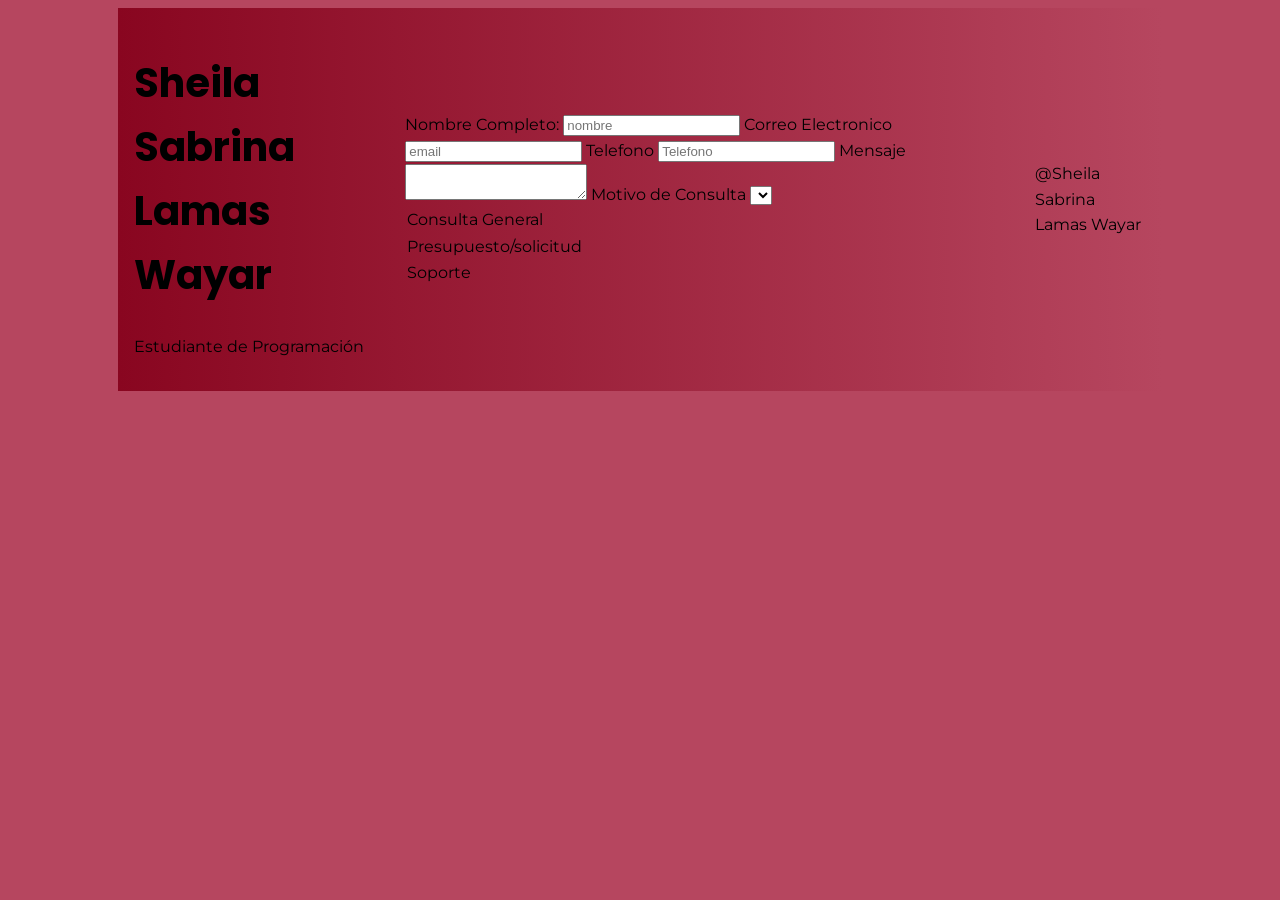
==== contacto.html @ 8fd0b3fa "Primer commit" ====
<!DOCTYPE html>
<html lang="es">
    <head>
        <meta charset="UTF-8">
        <meta name="viewport" content="width= device-width, initial-scale = 1.0">
        <title> Navbar con Flexbox</title>
        <link rel="stylesheet" href="style.css">
        <link href="https://fonts.googleapis.com/css2?family=Montserrat:wght@400;700&family=Poppins:wght@600&display=swap" rel="stylesheet">
        <header>
            <div>
                <h1>Sheila Sabrina Lamas Wayar</h1>
                <p>Estudiante de Programación</p>
            </div>
        <body>
            <form>
        <form action="Registro" method="past">
            <label for="Nombre"> Nombre Completo: </label>
            <input type="text" id="name" name="Nombre"
            placeholder="nombre"required minlength="3">
            <label for="Email"> Correo Electronico </label>
            <input type="Email" id="Email" name="Email"
            placeholder="email"required>
            <label for="Telefono">Telefono</label>
            <input type="Telefono" id="Telefono" name="Telefono"
            placeholder="Telefono"required>
            <label for="Mensaje">Mensaje</label>
            <textarea id="Mensaje" name="Mensaje" minlength="10"required></textarea>
            <label for="Motivo">Motivo de Consulta</label> <select id="Motivo" name="Motivo">
                <select>
                <option value="Consulta_General">Consulta General</option>
                <option value="Presupuesto">Presupuesto/solicitud</option>
                <option value="Soporte">Soporte</option>
            </select>
         </form>
          <footer>
        <p>@Sheila Sabrina Lamas Wayar</p>
    </footer>
---- style.css ----
:root {
--color-primary: #890620;
--color-secondary: #b6465f;
--color-accent: #d65d45;
--color-text: #ebe3e3;
--radius: 8px;
--shadow: 0 2px 8px rgba(0,0,0,0.1);
--font-main: "Inter", "Segoe UI", Arial, sans-serif;
}
header {
        display: flex;
        justify-content: space-between;
        align-items: center;
        width: 80%;
        margin: 0 auto;
        background: linear-gradient(to right, #890620, #b6465f);
        padding: 1rem;
       }
.header-content {
  display: flex;
  align-items: center;
}

.header-content img {
  margin-left: 20px;
  border-radius: 50%;
}

.nav-links {
  display: flex;
  justify-content: center;
  gap: 20px;
}

.nav-links button {
  padding: 10px 20px;
  border: none;
  border-radius: var(--radius);
  background-color: var(--color-primary);
  transition: background 0.3s ease;
}

.nav-links button a {
  color: var(--color-text);
  text-decoration: none;
  font-weight: bold;
}

.nav-links button:hover {
  background-color: var(--color-accent);
  transform: scale(1.03);
}
body {
      background-color: var(--color-secondary);
      font-family: 'Montserrat', sans-serif;
      font-size: 16px;
      line-height: 1.6;}
    
      h1, h2, h3 {
      font-family: 'Poppins', sans-serif;}   
      /* Tamaños con rem */
      h1 { font-size: 2.5rem; }
      h2 { font-size: 1.8rem; }
      h3 { font-size: 1.3rem; }

.boton {
    background-color: var(--color-primary);
    color: var(--color-text);
    padding: 10px 20px;
    border: none;
    border-radius: var(--radius);
    transition: background 0.3s ease;
}
.boton:hover {
    background-color: var(--color-accent);
    transform: scale(1.3);}
.caja {
    max-width: 680px;
    margin: 20px auto;
    padding: 30px;
    background: linear-gradient(to bottom, #ff7e5f, #feb47b);
    border-radius: 10px;
    box-shadow: 0 4px 15px rgba(0,0,0,0.2);
    text-align: center;
    color: #333;
    border: 2px solid #fff;
}
.contenedor {
  display: flex; flex-wrap: wrap;
  gap: 1.25rem;
  padding: 2rem;

}
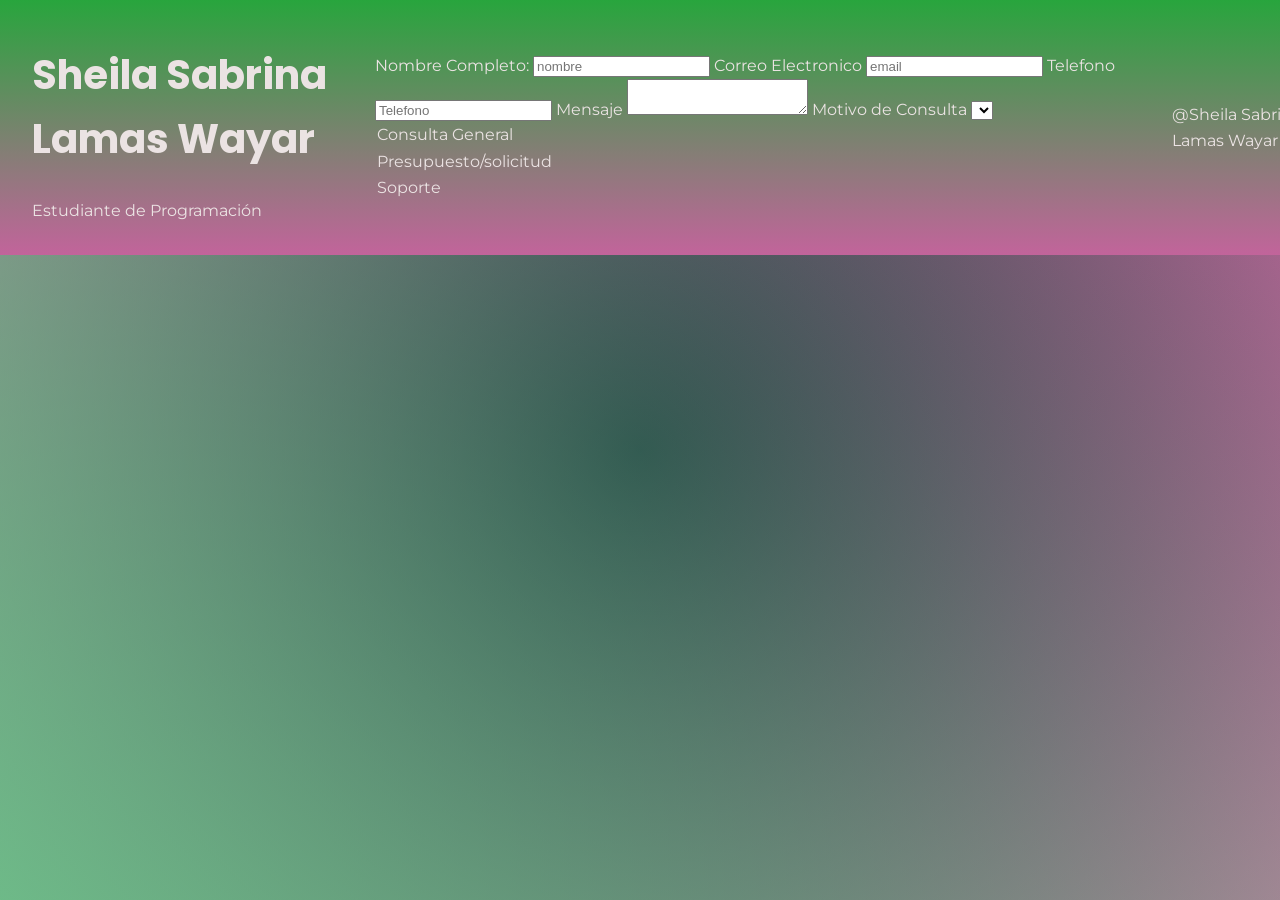
==== commit 33267a25: "Agrega navbar" ====
--- a/contacto.html
+++ b/contacto.html
@@ -3,7 +3,7 @@
     <head>
         <meta charset="UTF-8">
         <meta name="viewport" content="width= device-width, initial-scale = 1.0">
-        <title> Navbar con Flexbox</title>
+        <title>Formulario de contacto</title>
         <link rel="stylesheet" href="style.css">
         <link href="https://fonts.googleapis.com/css2?family=Montserrat:wght@400;700&family=Poppins:wght@600&display=swap" rel="stylesheet">
         <header>
--- a/style.css
+++ b/style.css
@@ -1,60 +1,75 @@
 :root {
---color-primary: #890620;
---color-secondary: #b6465f;
---color-accent: #d65d45;
+--color-primary: #49078b;
+--color-secondary: #1f5a38;
+--color-third: #28a53d;
+--color-accent: #c2649b;
 --color-text: #ebe3e3;
 --radius: 8px;
 --shadow: 0 2px 8px rgba(0,0,0,0.1);
 --font-main: "Inter", "Segoe UI", Arial, sans-serif;
+--color-header-text:#ffffff;
 }
+
 header {
+        background: linear-gradient(var(--color-third),var(--color-accent));
         display: flex;
         justify-content: space-between;
         align-items: center;
-        width: 80%;
         margin: 0 auto;
-        background: linear-gradient(to right, #890620, #b6465f);
-        padding: 1rem;
-       }
-.header-content {
-  display: flex;
-  align-items: center;
+        background-color: var(--color-primary);
+        padding: 1rem 2rem;
+        width: 100%;
+
+       }    
+.sidebar{
+    margin: 0 auto;
+    padding: 0,5rem;
 }
-
-.header-content img {
-  margin-left: 20px;
-  border-radius: 50%;
+.hero {
+    display: flex;
+    justify-content: center;
+    align-items: center;
+    min-height: 80vh;
+    text-align: center;
+    background: linear-gradient(135deg, var(--color-primary), var(--color-secondary));
+    color: white;
+    padding: 1rem;
 }
-
-.nav-links {
-  display: flex;
-  justify-content: center;
-  gap: 20px;
+.hero-contenido h1 {
+    font-size: 3.5rem;
+    margin-bottom: 0.5rem;
+    font-weight: 700;
 }
-
-.nav-links button {
-  padding: 10px 20px;
-  border: none;
-  border-radius: var(--radius);
-  background-color: var(--color-primary);
-  transition: background 0.3s ease;
+.hero-contenido h2 {
+    font-size: 1.8rem;
+    margin-bottom: 1rem;
+    color: var(--color-accent);
+    font-weight: 400;
 }
-
-.nav-links button a {
-  color: var(--color-text);
-  text-decoration: none;
-  font-weight: bold;
+.boton-cta {
+    display: inline-block;
+    background-color: var(--color-accent);
+    color: white;
+    padding: 12px 28px;
+    border-radius: var(--radius);
+    font-weight: 600;
+    transition: all 0.3s ease;
 }
-
-.nav-links button:hover {
-  background-color: var(--color-accent);
-  transform: scale(1.03);
+.boton-cta:hover{
+    background-color: #fff;
+    color: var(--color-primary);
+    transform: scale(1.05);
 }
 body {
-      background-color: var(--color-secondary);
+      background: linear-gradient(45deg, rgba(74,222,128,0.7), transparent),
+      radial-gradient(circle, #271539, #c2649b);
+     background-attachment: fixed;
       font-family: 'Montserrat', sans-serif;
       font-size: 16px;
-      line-height: 1.6;}
+      line-height: 1.6;
+      margin: 0;
+      color: var(--color-text);
+}
     
       h1, h2, h3 {
       font-family: 'Poppins', sans-serif;}   
@@ -62,7 +77,39 @@
       h1 { font-size: 2.5rem; }
       h2 { font-size: 1.8rem; }
       h3 { font-size: 1.3rem; }
-
+.servicios {
+    padding: 2rem;
+}
+.servicios h2 {
+    text-align: center;
+    margin-bottom: 2rem;
+}
+.contenedor-tarjetas {
+    display: flex;
+    flex-wrap: wrap;
+    gap: 1.5rem;
+    justify-content: center;
+}
+.tarjeta {
+    flex: 1 1 280px;
+    padding: 1.5rem;
+    border-radius: 12px;
+    box-shadow: 0 4px 6px rgba(0,0,0,0.1);
+    background-color: var(--color-text);
+    transition: transform 0.3s ease, box-shadow  0.3s ease;
+}
+.tarjeta h3 {
+    margin-top: 0;
+    color: var(--color-accent);
+}
+.tarjeta p {
+    color: var(--color-secondary);
+    line-height: 1.6;
+}
+.tarjeta :hover {
+    transform: translateY(-4px);
+    box-shadow: 1 10px 15px rgba(0,0,0,0.2);
+}
 .boton {
     background-color: var(--color-primary);
     color: var(--color-text);
@@ -78,16 +125,15 @@
     max-width: 680px;
     margin: 20px auto;
     padding: 30px;
-    background: linear-gradient(to bottom, #ff7e5f, #feb47b);
+    background: linear-gradient( var(--color-accent),var(--color-third), var(--color-secondary));
     border-radius: 10px;
     box-shadow: 0 4px 15px rgba(0,0,0,0.2);
     text-align: center;
-    color: #333;
+    color: #e6dcdc;
     border: 2px solid #fff;
 }
 .contenedor {
   display: flex; flex-wrap: wrap;
   gap: 1.25rem;
   padding: 2rem;
-
 }
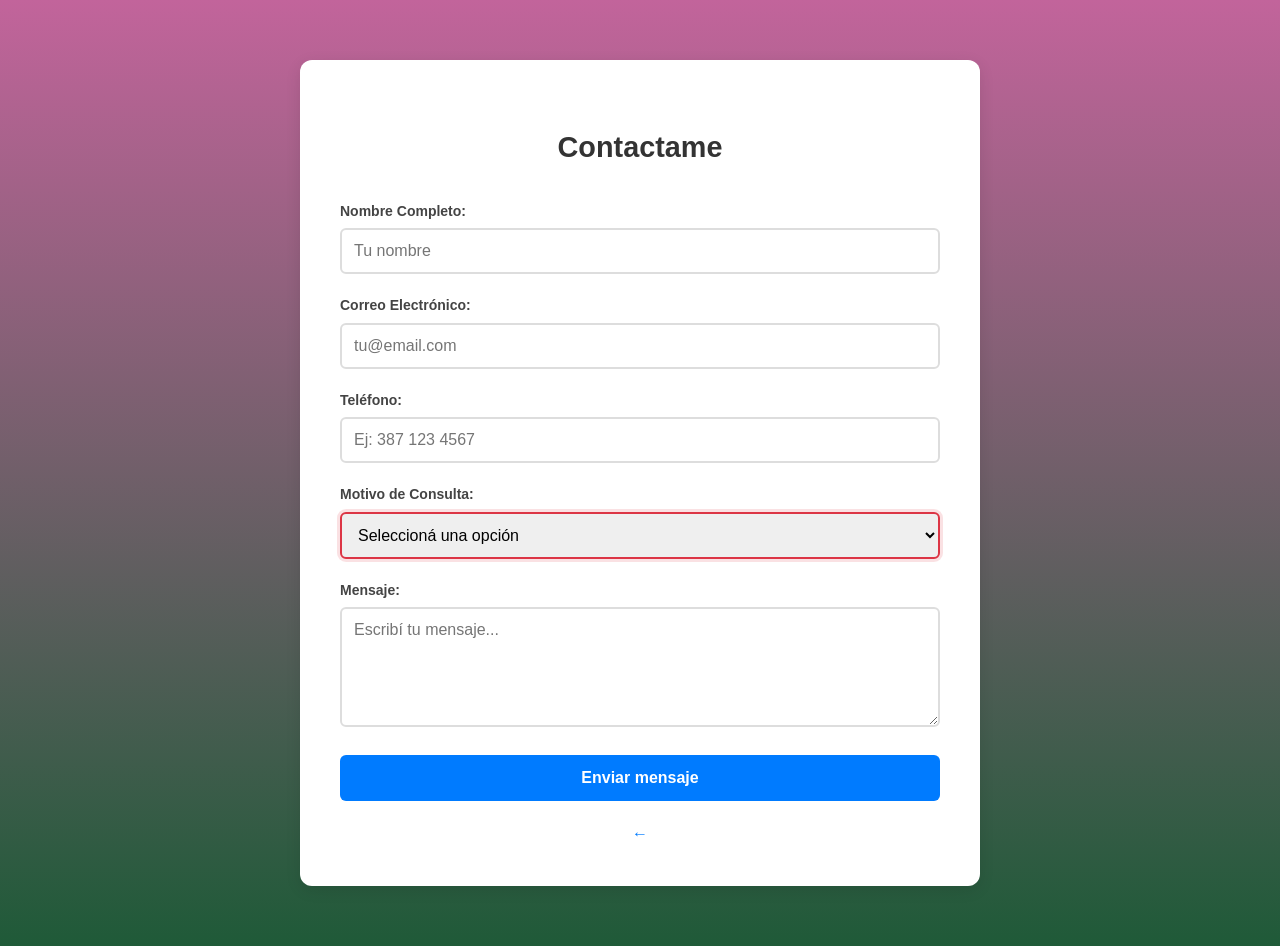
==== commit ebab8ccc: "Agregar hero section" ====
--- a/contacto.html
+++ b/contacto.html
@@ -1,37 +1,35 @@
 <!DOCTYPE html>
 <html lang="es">
-    <head>
-        <meta charset="UTF-8">
-        <meta name="viewport" content="width= device-width, initial-scale = 1.0">
-        <title>Formulario de contacto</title>
-        <link rel="stylesheet" href="style.css">
-        <link href="https://fonts.googleapis.com/css2?family=Montserrat:wght@400;700&family=Poppins:wght@600&display=swap" rel="stylesheet">
-        <header>
-            <div>
-                <h1>Sheila Sabrina Lamas Wayar</h1>
-                <p>Estudiante de Programación</p>
-            </div>
-        <body>
-            <form>
-        <form action="Registro" method="past">
-            <label for="Nombre"> Nombre Completo: </label>
-            <input type="text" id="name" name="Nombre"
-            placeholder="nombre"required minlength="3">
-            <label for="Email"> Correo Electronico </label>
-            <input type="Email" id="Email" name="Email"
-            placeholder="email"required>
-            <label for="Telefono">Telefono</label>
-            <input type="Telefono" id="Telefono" name="Telefono"
-            placeholder="Telefono"required>
-            <label for="Mensaje">Mensaje</label>
-            <textarea id="Mensaje" name="Mensaje" minlength="10"required></textarea>
-            <label for="Motivo">Motivo de Consulta</label> <select id="Motivo" name="Motivo">
-                <select>
+<head>
+    <meta charset="UTF-8">
+    <meta name="viewport" content="width=device-width, initial-scale=1.0">
+    <title>Contacto - Sheila Wayar</title>
+    <link rel="stylesheet" href="style.css">
+</head>
+<body class="pagina-contacto">
+    <div class="contenedor-form">
+        <h2>Contactame</h2>
+        <form action="Registro" method="post" class="form-contacto">
+            <label for="nombre">Nombre Completo:</label>
+            <input type="text" id="nombre" name="nombre" placeholder="Tu nombre" required minlength="3">
+            
+            <label for="email">Correo Electrónico:</label>
+            <input type="email" id="email" name="email" placeholder="tu@email.com" required>
+            
+            <label for="telefono">Teléfono:</label>
+            <input type="tel" id="telefono" name="telefono" placeholder="Ej: 387 123 4567" required>
+            
+            <label for="motivo">Motivo de Consulta:</label>
+            <select id="motivo" name="motivo" required>
+                <option value="">Seleccioná una opción</option>
                 <option value="Consulta_General">Consulta General</option>
-                <option value="Presupuesto">Presupuesto/solicitud</option>
+                <option value="Presupuesto">Presupuesto / Solicitud</option>
                 <option value="Soporte">Soporte</option>
             </select>
-         </form>
-          <footer>
-        <p>@Sheila Sabrina Lamas Wayar</p>
-    </footer>+            
+            <label for="mensaje">Mensaje:</label>
+            <textarea id="mensaje" name="mensaje" placeholder="Escribí tu mensaje..." minlength="10" required></textarea>
+            
+            <button type="submit" class="boton-cta">Enviar mensaje</button>
+        </form>
+        <a href="index.html" class="link-volver">←
--- a/style.css
+++ b/style.css
@@ -7,23 +7,39 @@
 --radius: 8px;
 --shadow: 0 2px 8px rgba(0,0,0,0.1);
 --font-main: "Inter", "Segoe UI", Arial, sans-serif;
---color-header-text:#ffffff;
+--color-header-text:#eae6eb;
 }
 
 header {
-        background: linear-gradient(var(--color-third),var(--color-accent));
-        display: flex;
+      display: flex;
         justify-content: space-between;
         align-items: center;
         margin: 0 auto;
         background-color: var(--color-primary);
         padding: 1rem 2rem;
         width: 100%;
-
        }    
 .sidebar{
+   color:var(--color-header-text);
     margin: 0 auto;
     padding: 0,5rem;
+    font-family: var(--font-main);
+    font-weight: 400;
+}
+.nav-links {
+    display: flex;
+    gap: 35rem;
+}
+.nav-links a{
+    color: var(--color-header-text);
+    text-decoration: none;
+    font-weight: 600;
+    font-size: 1rem;
+    transition: all 0.3s ease;
+}
+.nav-links a:hover{
+    color: var(--color-accent);
+    transform: translateY(-2px);
 }
 .hero {
     display: flex;
@@ -136,4 +152,126 @@
   display: flex; flex-wrap: wrap;
   gap: 1.25rem;
   padding: 2rem;
+}
+footer{
+    display: flex;
+    padding: 0.5rem;
+    margin:auto;
+    background-color: var(--color-secondary);
+}
+.pagina-contacto {
+  background:linear-gradient(var(--color-accent),var(--color-secondary));
+  font-family: 'Montserrat', sans-serif;
+  padding: 20px;
+}
+
+.contenedor-form {
+  max-width: 600px;
+  margin: 40px auto;
+  background: white;
+  padding: 40px;
+  border-radius: 12px;
+  box-shadow: 0 4px 15px rgba(0,0,0,0.1);
+}
+
+.contenedor-form h2 {
+  text-align: center;
+  margin-bottom: 30px;
+  color: #333;
+}
+
+.form-contacto label {
+  display: block;
+  margin-bottom: 6px;
+  font-weight: 600;
+  color: #444;
+  font-size: 14px;
+}
+
+.form-contacto input,
+.form-contacto textarea,
+.form-contacto select {
+  width: 100%;
+  padding: 12px;
+  margin-bottom: 20px;
+  border: 2px solid #ddd;
+  border-radius: 6px;
+  font-size: 16px;
+  font-family: 'Montserrat', sans-serif;
+  box-sizing: border-box; /* Importante para que no se desborde */
+}
+
+.form-contacto input:focus,
+.form-contacto textarea:focus,
+.form-contacto select:focus {
+  border-color: #007bff;
+  outline: none;
+  box-shadow: 0 0 0 3px rgba(0, 123, 255, 0.1);
+}
+
+.form-contacto textarea {
+  min-height: 120px;
+  resize: vertical;
+}
+
+.form-contacto .boton-cta {
+  width: 100%;
+  padding: 14px;
+  background: #007bff;
+  color: white;
+  border: none;
+  border-radius: 6px;
+  font-size: 16px;
+  font-weight: 700;
+  cursor: pointer;
+  position: relative;
+  overflow: hidden;
+  transition: background 0.3s;
+}
+
+.form-contacto .boton-cta:hover {
+  background: #0056b3;
+}
+
+.link-volver {
+  display: block;
+  text-align: center;
+  margin-top: 20px;
+  color: #007bff;
+  text-decoration: none;
+}
+.link-volver:hover {
+  text-decoration: underline;
+}
+/* ---- VALIDACIÓN DEL FORM ---- */
+.form-contacto input,
+.form-contacto textarea,
+.form-contacto select {
+  transition: border-color 0.3s, box-shadow 0.3s;
+}
+
+/* Cuando el usuario ya interactuó y el campo es válido */
+.form-contacto input:not(:placeholder-shown):valid,
+.form-contacto textarea:not(:placeholder-shown):valid,
+.form-contacto select:valid {
+  border-color: #28a745; /* Verde */
+  box-shadow: 0 0 0 3px rgba(40, 167, 69, 0.15);
+}
+
+/* Cuando el usuario ya interactuó y el campo es inválido */
+.form-contacto input:not(:placeholder-shown):invalid,
+.form-contacto textarea:not(:placeholder-shown):invalid,
+.form-contacto select:invalid {
+  border-color: #dc3545; /* Rojo */
+  box-shadow: 0 0 0 3px rgba(220, 53, 69, 0.15);
+}
+
+/* Mensajito de error abajo del campo */
+.campo-error {
+  display: block;
+  color: #dc3545;
+  font-size: 13px;
+  margin-top: -15px;
+  margin-bottom: 15px;
+  height: 15px; /* Para que no salte el layout */
 }
